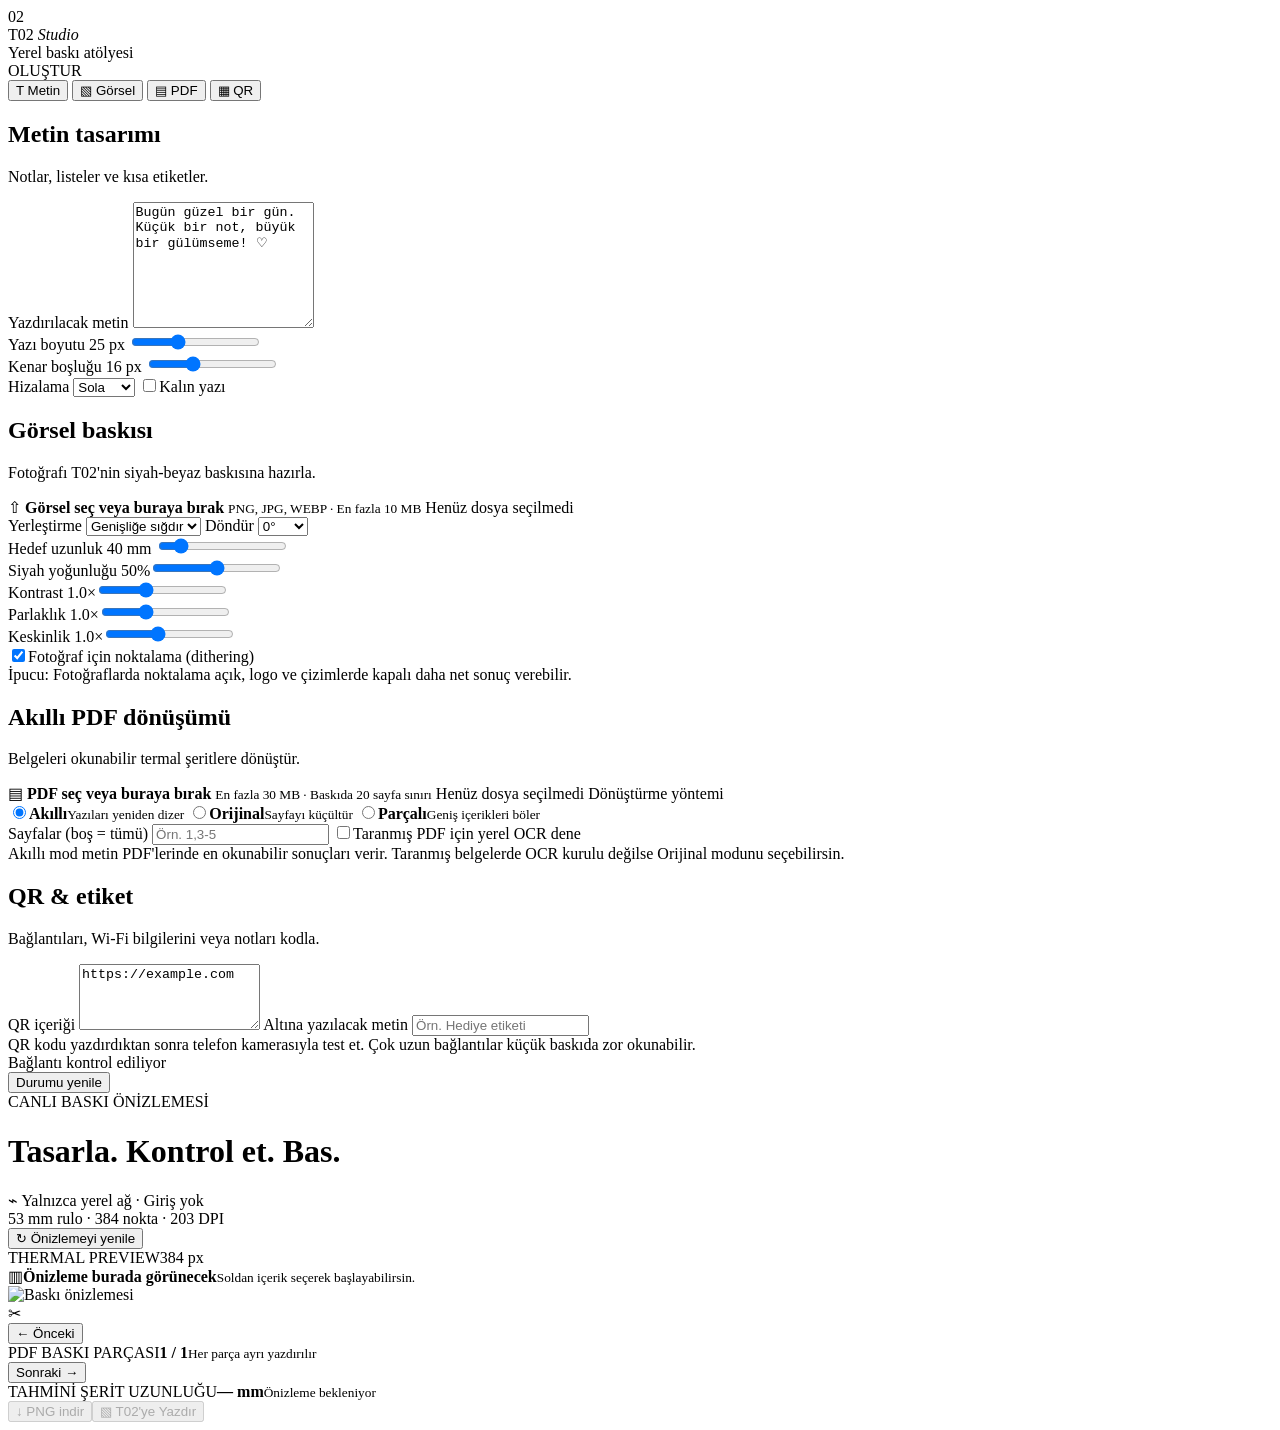
==== src/t02studio/templates/index.html @ 9f51218b "Initial open-source T02 Studio release with dark editor" ====
<!doctype html>
<html lang="tr">
<head>
  <meta charset="utf-8">
  <meta name="viewport" content="width=device-width, initial-scale=1">
  <meta name="theme-color" content="#111820">
  <title>T02 Studio</title>
  <link rel="stylesheet" href="/static/style.css">
</head>
<body>
  <div class="app-shell">
    <aside class="sidebar">
      <div class="brand-row">
        <div class="brand-mark"><span>02</span></div>
        <div>
          <div class="brand-name">T02 <em>Studio</em></div>
          <div class="brand-subtitle">Yerel baskı atölyesi</div>
        </div>
      </div>

      <div class="section-label">OLUŞTUR</div>
      <nav class="mode-tabs" aria-label="İçerik türü">
        <button class="mode-tab active" type="button" data-kind="text"><span class="tab-icon">T</span> Metin</button>
        <button class="mode-tab" type="button" data-kind="image"><span class="tab-icon">▧</span> Görsel</button>
        <button class="mode-tab" type="button" data-kind="pdf"><span class="tab-icon">▤</span> PDF</button>
        <button class="mode-tab" type="button" data-kind="qr"><span class="tab-icon">▦</span> QR</button>
      </nav>

      <form id="editor-form" autocomplete="off">
        <section class="editor-panel" data-panel="text">
          <div class="panel-heading"><h2>Metin tasarımı</h2><p>Notlar, listeler ve kısa etiketler.</p></div>
          <label for="text-input">Yazdırılacak metin</label>
          <textarea id="text-input" name="text" rows="8" spellcheck="true">Bugün güzel bir gün.
Küçük bir not, büyük bir gülümseme! ♡</textarea>
          <div class="row-field">
            <label for="font-size">Yazı boyutu <output id="font-size-value">25 px</output></label>
            <input id="font-size" name="font_size" type="range" min="12" max="50" value="25">
          </div>
          <div class="row-field">
            <label for="padding">Kenar boşluğu <output id="padding-value">16 px</output></label>
            <input id="padding" name="padding" type="range" min="0" max="48" value="16">
          </div>
          <div class="field-grid">
            <label class="field-block">Hizalama
              <select id="align" name="align"><option value="left">Sola</option><option value="center">Ortaya</option><option value="right">Sağa</option></select>
            </label>
            <label class="switch-row"><input id="bold" name="bold" type="checkbox"><span>Kalın yazı</span></label>
          </div>
        </section>

        <section class="editor-panel hidden" data-panel="image">
          <div class="panel-heading"><h2>Görsel baskısı</h2><p>Fotoğrafı T02'nin siyah-beyaz baskısına hazırla.</p></div>
          <label class="upload-zone" for="image-file" id="image-drop">
            <span class="upload-icon">⇧</span>
            <strong>Görsel seç veya buraya bırak</strong>
            <small>PNG, JPG, WEBP · En fazla 10 MB</small>
            <span class="selected-file" id="image-name">Henüz dosya seçilmedi</span>
          </label>
          <input id="image-file" type="file" accept="image/png,image/jpeg,image/webp,image/gif,image/bmp" hidden>
          <div class="field-grid">
            <label class="field-block">Yerleştirme
              <select id="image-mode"><option value="fit">Genişliğe sığdır</option><option value="cover">Kırparak doldur</option></select>
            </label>
            <label class="field-block">Döndür
              <select id="rotate"><option value="0">0°</option><option value="90">90°</option><option value="180">180°</option><option value="270">270°</option></select>
            </label>
          </div>
          <div class="row-field hidden" id="target-height-wrap">
            <label for="target-height-mm">Hedef uzunluk <output id="target-height-mm-value">40 mm</output></label>
            <input id="target-height-mm" type="range" min="15" max="200" value="40">
          </div>
          <div class="row-field"><label for="density">Siyah yoğunluğu <output id="density-value">50%</output></label><input id="density" type="range" min="0" max="100" value="50"></div>
          <div class="row-field"><label for="contrast">Kontrast <output id="contrast-value">1.0×</output></label><input id="contrast" type="range" min="50" max="250" value="120"></div>
          <div class="row-field"><label for="brightness">Parlaklık <output id="brightness-value">1.0×</output></label><input id="brightness" type="range" min="50" max="200" value="100"></div>
          <div class="row-field"><label for="sharpness">Keskinlik <output id="sharpness-value">1.0×</output></label><input id="sharpness" type="range" min="50" max="250" value="130"></div>
          <label class="switch-row"><input id="dither" type="checkbox" checked><span>Fotoğraf için noktalama (dithering)</span></label>
          <div class="hint-box">İpucu: Fotoğraflarda noktalama açık, logo ve çizimlerde kapalı daha net sonuç verebilir.</div>
        </section>

        <section class="editor-panel hidden" data-panel="pdf">
          <div class="panel-heading"><h2>Akıllı PDF dönüşümü</h2><p>Belgeleri okunabilir termal şeritlere dönüştür.</p></div>
          <label class="upload-zone" for="pdf-file" id="pdf-drop">
            <span class="upload-icon">▤</span>
            <strong>PDF seç veya buraya bırak</strong>
            <small>En fazla 30 MB · Baskıda 20 sayfa sınırı</small>
            <span class="selected-file" id="pdf-name">Henüz dosya seçilmedi</span>
          </label>
          <input id="pdf-file" type="file" accept="application/pdf,.pdf" hidden>
          <label class="input-label">Dönüştürme yöntemi</label>
          <div class="pdf-modes">
            <label class="pdf-choice selected"><input type="radio" name="pdf-mode" value="smart" checked><strong>Akıllı</strong><small>Yazıları yeniden dizer</small></label>
            <label class="pdf-choice"><input type="radio" name="pdf-mode" value="fit"><strong>Orijinal</strong><small>Sayfayı küçültür</small></label>
            <label class="pdf-choice"><input type="radio" name="pdf-mode" value="tile"><strong>Parçalı</strong><small>Geniş içerikleri böler</small></label>
          </div>
          <label class="field-block" for="pages">Sayfalar <span class="muted">(boş = tümü)</span>
            <input id="pages" type="text" placeholder="Örn. 1,3-5">
          </label>
          <label class="switch-row"><input id="ocr" type="checkbox"><span>Taranmış PDF için yerel OCR dene</span></label>
          <div class="hint-box">Akıllı mod metin PDF'lerinde en okunabilir sonuçları verir. Taranmış belgelerde OCR kurulu değilse Orijinal modunu seçebilirsin.</div>
        </section>

        <section class="editor-panel hidden" data-panel="qr">
          <div class="panel-heading"><h2>QR & etiket</h2><p>Bağlantıları, Wi-Fi bilgilerini veya notları kodla.</p></div>
          <label class="field-block" for="qr-value">QR içeriği
            <textarea id="qr-value" rows="4" placeholder="https://...">https://example.com</textarea>
          </label>
          <label class="field-block" for="qr-caption">Altına yazılacak metin
            <input id="qr-caption" type="text" placeholder="Örn. Hediye etiketi" maxlength="90">
          </label>
          <div class="hint-box">QR kodu yazdırdıktan sonra telefon kamerasıyla test et. Çok uzun bağlantılar küçük baskıda zor okunabilir.</div>
        </section>
      </form>

      <div class="sidebar-bottom">
        <div class="mini-stat"><span class="status-led" id="status-led"></span><span id="printer-status">Bağlantı kontrol ediliyor</span></div>
        <button class="text-button" id="refresh-status" type="button">Durumu yenile</button>
      </div>
    </aside>

    <main class="workspace">
      <header class="workspace-head">
        <div><div class="eyebrow">CANLI BASKI ÖNİZLEMESİ</div><h1>Tasarla. Kontrol et. Bas.</h1></div>
        <div class="head-actions"><span class="privacy-badge">⌁ Yalnızca yerel ağ · Giriş yok</span></div>
      </header>

      <div class="canvas-toolbar">
        <div class="width-pill"><span class="dot"></span> 53 mm rulo <span class="muted">· 384 nokta · 203 DPI</span></div>
        <button id="refresh-preview" class="secondary-button" type="button">↻ Önizlemeyi yenile</button>
      </div>

      <div class="paper-stage" id="paper-stage">
        <div class="stage-grid"></div>
        <div class="paper-wrap">
          <div class="paper-top"><span>THERMAL PREVIEW</span><span>384 px</span></div>
          <div class="paper" id="paper">
            <div class="preview-placeholder" id="preview-placeholder"><span>▥</span><strong>Önizleme burada görünecek</strong><small>Soldan içerik seçerek başlayabilirsin.</small></div>
            <img id="preview-image" alt="Baskı önizlemesi" class="hidden">
          </div>
          <div class="paper-cut"><span>✂</span></div>
          <div class="paper-shadow"></div>
        </div>
      </div>

      <div class="pdf-segment-bar hidden" id="pdf-segment-controls">
        <button class="secondary-button" id="pdf-previous" type="button">← Önceki</button>
        <div class="pdf-segment-info"><span>PDF BASKI PARÇASI</span><strong id="pdf-segment-label">1 / 1</strong><small>Her parça ayrı yazdırılır</small></div>
        <button class="secondary-button" id="pdf-next" type="button">Sonraki →</button>
      </div>

      <div class="workspace-footer">
        <div class="job-summary"><span>TAHMİNİ ŞERİT UZUNLUĞU</span><strong id="length-value">— mm</strong><small id="length-note">Önizleme bekleniyor</small></div>
        <div class="print-actions"><button class="secondary-button" id="download-preview" type="button" disabled>↓ PNG indir</button><button class="primary-button" id="print-button" type="button" disabled><span>▧</span> T02'ye Yazdır</button></div>
      </div>
    </main>
  </div>

  <div id="toast" class="toast hidden" role="status" aria-live="polite"></div>
  <script src="/static/app.js" defer></script>
</body>
</html>
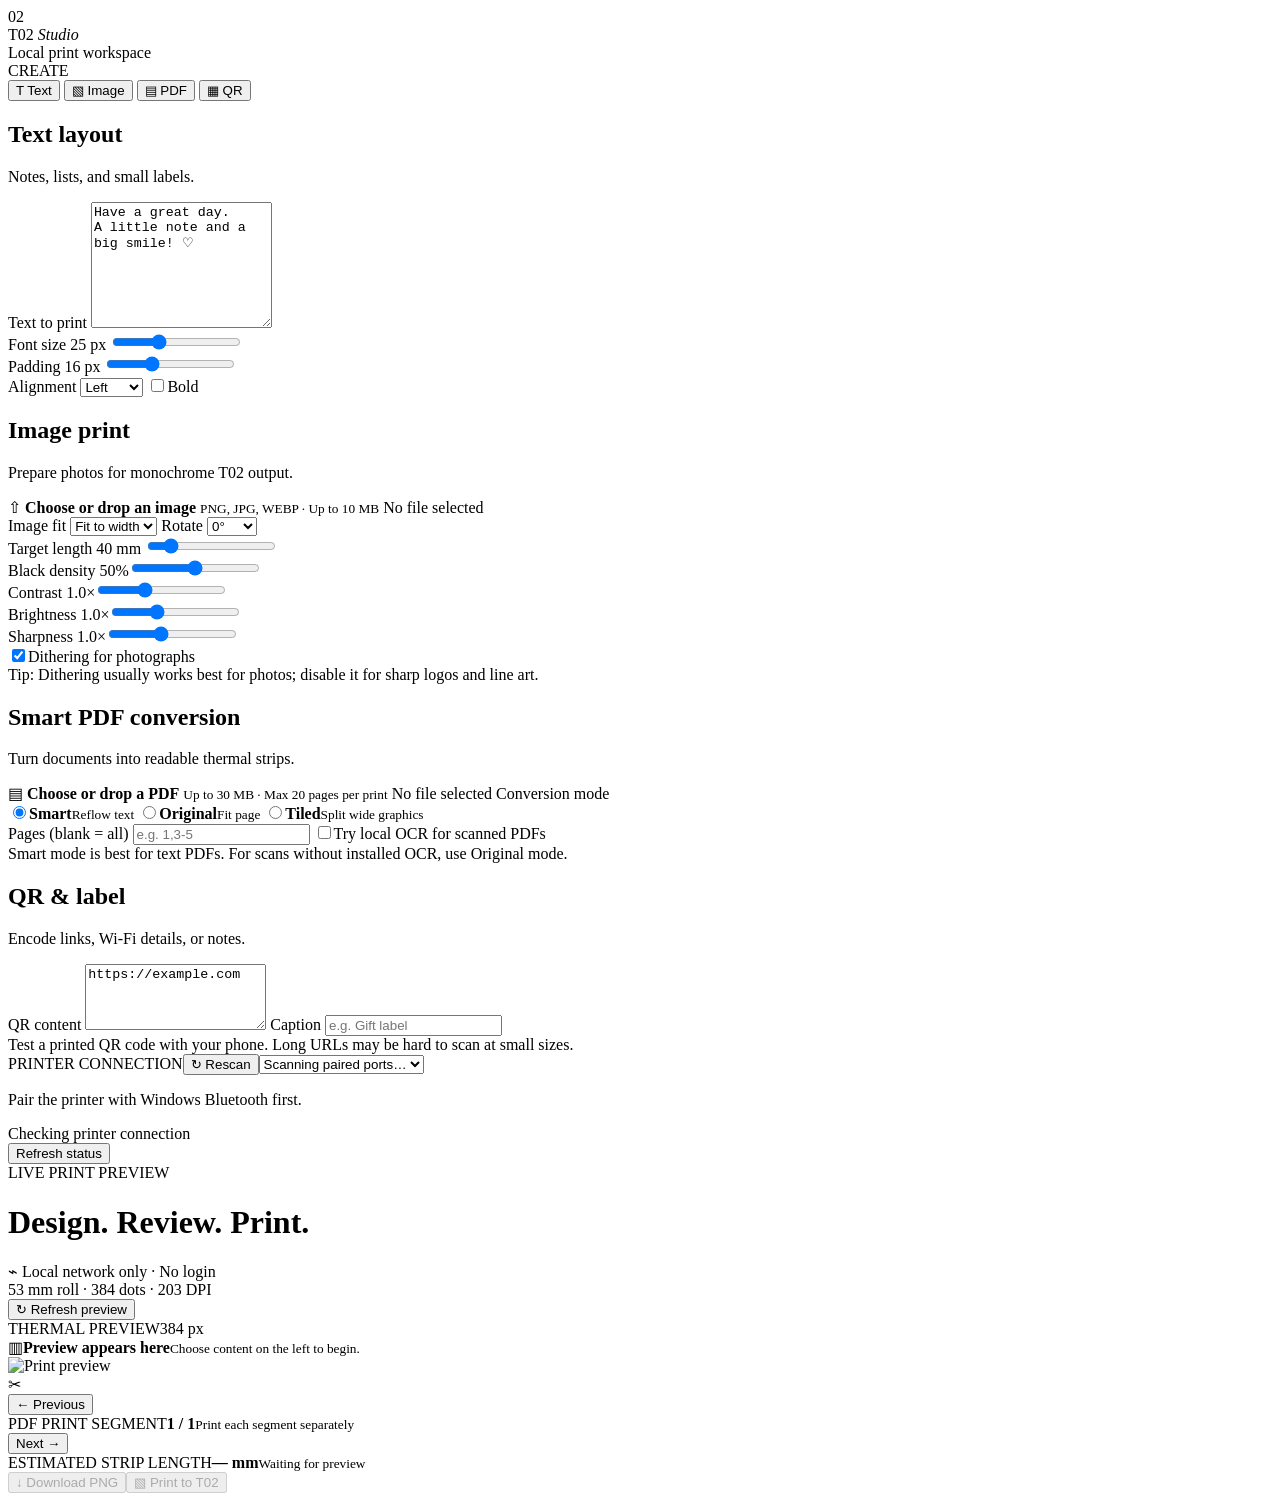
==== commit 6f60499f: "Add English UI and safe paired-printer discovery" ====
--- a/src/t02studio/templates/index.html
+++ b/src/t02studio/templates/index.html
@@ -1,5 +1,5 @@
 <!doctype html>
-<html lang="tr">
+<html lang="en">
 <head>
   <meta charset="utf-8">
   <meta name="viewport" content="width=device-width, initial-scale=1">
@@ -14,118 +14,119 @@
         <div class="brand-mark"><span>02</span></div>
         <div>
           <div class="brand-name">T02 <em>Studio</em></div>
-          <div class="brand-subtitle">Yerel baskı atölyesi</div>
+          <div class="brand-subtitle">Local print workspace</div>
         </div>
       </div>
 
-      <div class="section-label">OLUŞTUR</div>
-      <nav class="mode-tabs" aria-label="İçerik türü">
-        <button class="mode-tab active" type="button" data-kind="text"><span class="tab-icon">T</span> Metin</button>
-        <button class="mode-tab" type="button" data-kind="image"><span class="tab-icon">▧</span> Görsel</button>
+      <div class="section-label">CREATE</div>
+      <nav class="mode-tabs" aria-label="Content type">
+        <button class="mode-tab active" type="button" data-kind="text"><span class="tab-icon">T</span> Text</button>
+        <button class="mode-tab" type="button" data-kind="image"><span class="tab-icon">▧</span> Image</button>
         <button class="mode-tab" type="button" data-kind="pdf"><span class="tab-icon">▤</span> PDF</button>
         <button class="mode-tab" type="button" data-kind="qr"><span class="tab-icon">▦</span> QR</button>
       </nav>
 
       <form id="editor-form" autocomplete="off">
         <section class="editor-panel" data-panel="text">
-          <div class="panel-heading"><h2>Metin tasarımı</h2><p>Notlar, listeler ve kısa etiketler.</p></div>
-          <label for="text-input">Yazdırılacak metin</label>
-          <textarea id="text-input" name="text" rows="8" spellcheck="true">Bugün güzel bir gün.
-Küçük bir not, büyük bir gülümseme! ♡</textarea>
+          <div class="panel-heading"><h2>Text layout</h2><p>Notes, lists, and small labels.</p></div>
+          <label for="text-input">Text to print</label>
+          <textarea id="text-input" name="text" rows="8" spellcheck="true">Have a great day.
+A little note and a big smile! ♡</textarea>
           <div class="row-field">
-            <label for="font-size">Yazı boyutu <output id="font-size-value">25 px</output></label>
+            <label for="font-size">Font size <output id="font-size-value">25 px</output></label>
             <input id="font-size" name="font_size" type="range" min="12" max="50" value="25">
           </div>
           <div class="row-field">
-            <label for="padding">Kenar boşluğu <output id="padding-value">16 px</output></label>
+            <label for="padding">Padding <output id="padding-value">16 px</output></label>
             <input id="padding" name="padding" type="range" min="0" max="48" value="16">
           </div>
           <div class="field-grid">
-            <label class="field-block">Hizalama
-              <select id="align" name="align"><option value="left">Sola</option><option value="center">Ortaya</option><option value="right">Sağa</option></select>
+            <label class="field-block">Alignment
+              <select id="align" name="align"><option value="left">Left</option><option value="center">Center</option><option value="right">Right</option></select>
             </label>
-            <label class="switch-row"><input id="bold" name="bold" type="checkbox"><span>Kalın yazı</span></label>
+            <label class="switch-row"><input id="bold" name="bold" type="checkbox"><span>Bold</span></label>
           </div>
         </section>
 
         <section class="editor-panel hidden" data-panel="image">
-          <div class="panel-heading"><h2>Görsel baskısı</h2><p>Fotoğrafı T02'nin siyah-beyaz baskısına hazırla.</p></div>
+          <div class="panel-heading"><h2>Image print</h2><p>Prepare photos for monochrome T02 output.</p></div>
           <label class="upload-zone" for="image-file" id="image-drop">
             <span class="upload-icon">⇧</span>
-            <strong>Görsel seç veya buraya bırak</strong>
-            <small>PNG, JPG, WEBP · En fazla 10 MB</small>
-            <span class="selected-file" id="image-name">Henüz dosya seçilmedi</span>
+            <strong>Choose or drop an image</strong>
+            <small>PNG, JPG, WEBP · Up to 10 MB</small>
+            <span class="selected-file" id="image-name">No file selected</span>
           </label>
           <input id="image-file" type="file" accept="image/png,image/jpeg,image/webp,image/gif,image/bmp" hidden>
           <div class="field-grid">
-            <label class="field-block">Yerleştirme
-              <select id="image-mode"><option value="fit">Genişliğe sığdır</option><option value="cover">Kırparak doldur</option></select>
+            <label class="field-block">Image fit
+              <select id="image-mode"><option value="fit">Fit to width</option><option value="cover">Crop to fill</option></select>
             </label>
-            <label class="field-block">Döndür
+            <label class="field-block">Rotate
               <select id="rotate"><option value="0">0°</option><option value="90">90°</option><option value="180">180°</option><option value="270">270°</option></select>
             </label>
           </div>
           <div class="row-field hidden" id="target-height-wrap">
-            <label for="target-height-mm">Hedef uzunluk <output id="target-height-mm-value">40 mm</output></label>
+            <label for="target-height-mm">Target length <output id="target-height-mm-value">40 mm</output></label>
             <input id="target-height-mm" type="range" min="15" max="200" value="40">
           </div>
-          <div class="row-field"><label for="density">Siyah yoğunluğu <output id="density-value">50%</output></label><input id="density" type="range" min="0" max="100" value="50"></div>
-          <div class="row-field"><label for="contrast">Kontrast <output id="contrast-value">1.0×</output></label><input id="contrast" type="range" min="50" max="250" value="120"></div>
-          <div class="row-field"><label for="brightness">Parlaklık <output id="brightness-value">1.0×</output></label><input id="brightness" type="range" min="50" max="200" value="100"></div>
-          <div class="row-field"><label for="sharpness">Keskinlik <output id="sharpness-value">1.0×</output></label><input id="sharpness" type="range" min="50" max="250" value="130"></div>
-          <label class="switch-row"><input id="dither" type="checkbox" checked><span>Fotoğraf için noktalama (dithering)</span></label>
-          <div class="hint-box">İpucu: Fotoğraflarda noktalama açık, logo ve çizimlerde kapalı daha net sonuç verebilir.</div>
+          <div class="row-field"><label for="density">Black density <output id="density-value">50%</output></label><input id="density" type="range" min="0" max="100" value="50"></div>
+          <div class="row-field"><label for="contrast">Contrast <output id="contrast-value">1.0×</output></label><input id="contrast" type="range" min="50" max="250" value="120"></div>
+          <div class="row-field"><label for="brightness">Brightness <output id="brightness-value">1.0×</output></label><input id="brightness" type="range" min="50" max="200" value="100"></div>
+          <div class="row-field"><label for="sharpness">Sharpness <output id="sharpness-value">1.0×</output></label><input id="sharpness" type="range" min="50" max="250" value="130"></div>
+          <label class="switch-row"><input id="dither" type="checkbox" checked><span>Dithering for photographs</span></label>
+          <div class="hint-box">Tip: Dithering usually works best for photos; disable it for sharp logos and line art.</div>
         </section>
 
         <section class="editor-panel hidden" data-panel="pdf">
-          <div class="panel-heading"><h2>Akıllı PDF dönüşümü</h2><p>Belgeleri okunabilir termal şeritlere dönüştür.</p></div>
+          <div class="panel-heading"><h2>Smart PDF conversion</h2><p>Turn documents into readable thermal strips.</p></div>
           <label class="upload-zone" for="pdf-file" id="pdf-drop">
             <span class="upload-icon">▤</span>
-            <strong>PDF seç veya buraya bırak</strong>
-            <small>En fazla 30 MB · Baskıda 20 sayfa sınırı</small>
-            <span class="selected-file" id="pdf-name">Henüz dosya seçilmedi</span>
+            <strong>Choose or drop a PDF</strong>
+            <small>Up to 30 MB · Max 20 pages per print</small>
+            <span class="selected-file" id="pdf-name">No file selected</span>
           </label>
           <input id="pdf-file" type="file" accept="application/pdf,.pdf" hidden>
-          <label class="input-label">Dönüştürme yöntemi</label>
+          <label class="input-label">Conversion mode</label>
           <div class="pdf-modes">
-            <label class="pdf-choice selected"><input type="radio" name="pdf-mode" value="smart" checked><strong>Akıllı</strong><small>Yazıları yeniden dizer</small></label>
-            <label class="pdf-choice"><input type="radio" name="pdf-mode" value="fit"><strong>Orijinal</strong><small>Sayfayı küçültür</small></label>
-            <label class="pdf-choice"><input type="radio" name="pdf-mode" value="tile"><strong>Parçalı</strong><small>Geniş içerikleri böler</small></label>
+            <label class="pdf-choice selected"><input type="radio" name="pdf-mode" value="smart" checked><strong>Smart</strong><small>Reflow text</small></label>
+            <label class="pdf-choice"><input type="radio" name="pdf-mode" value="fit"><strong>Original</strong><small>Fit page</small></label>
+            <label class="pdf-choice"><input type="radio" name="pdf-mode" value="tile"><strong>Tiled</strong><small>Split wide graphics</small></label>
           </div>
-          <label class="field-block" for="pages">Sayfalar <span class="muted">(boş = tümü)</span>
-            <input id="pages" type="text" placeholder="Örn. 1,3-5">
+          <label class="field-block" for="pages">Pages <span class="muted">(blank = all)</span>
+            <input id="pages" type="text" placeholder="e.g. 1,3-5">
           </label>
-          <label class="switch-row"><input id="ocr" type="checkbox"><span>Taranmış PDF için yerel OCR dene</span></label>
-          <div class="hint-box">Akıllı mod metin PDF'lerinde en okunabilir sonuçları verir. Taranmış belgelerde OCR kurulu değilse Orijinal modunu seçebilirsin.</div>
+          <label class="switch-row"><input id="ocr" type="checkbox"><span>Try local OCR for scanned PDFs</span></label>
+          <div class="hint-box">Smart mode is best for text PDFs. For scans without installed OCR, use Original mode.</div>
         </section>
 
         <section class="editor-panel hidden" data-panel="qr">
-          <div class="panel-heading"><h2>QR & etiket</h2><p>Bağlantıları, Wi-Fi bilgilerini veya notları kodla.</p></div>
-          <label class="field-block" for="qr-value">QR içeriği
+          <div class="panel-heading"><h2>QR & label</h2><p>Encode links, Wi-Fi details, or notes.</p></div>
+          <label class="field-block" for="qr-value">QR content
             <textarea id="qr-value" rows="4" placeholder="https://...">https://example.com</textarea>
           </label>
-          <label class="field-block" for="qr-caption">Altına yazılacak metin
-            <input id="qr-caption" type="text" placeholder="Örn. Hediye etiketi" maxlength="90">
+          <label class="field-block" for="qr-caption">Caption
+            <input id="qr-caption" type="text" placeholder="e.g. Gift label" maxlength="90">
           </label>
-          <div class="hint-box">QR kodu yazdırdıktan sonra telefon kamerasıyla test et. Çok uzun bağlantılar küçük baskıda zor okunabilir.</div>
+          <div class="hint-box">Test a printed QR code with your phone. Long URLs may be hard to scan at small sizes.</div>
         </section>
       </form>
 
       <div class="sidebar-bottom">
-        <div class="mini-stat"><span class="status-led" id="status-led"></span><span id="printer-status">Bağlantı kontrol ediliyor</span></div>
-        <button class="text-button" id="refresh-status" type="button">Durumu yenile</button>
+        <div class="printer-picker"><label for="printer-select">PRINTER CONNECTION</label><button id="discover-printers" class="text-button" type="button">↻ Rescan</button><select id="printer-select" aria-label="Select a printer port"><option value="">Scanning paired ports…</option></select><p id="printer-help">Pair the printer with Windows Bluetooth first.</p></div>
+        <div class="mini-stat"><span class="status-led" id="status-led"></span><span id="printer-status">Checking printer connection</span></div>
+        <button class="text-button" id="refresh-status" type="button">Refresh status</button>
       </div>
     </aside>
 
     <main class="workspace">
       <header class="workspace-head">
-        <div><div class="eyebrow">CANLI BASKI ÖNİZLEMESİ</div><h1>Tasarla. Kontrol et. Bas.</h1></div>
-        <div class="head-actions"><span class="privacy-badge">⌁ Yalnızca yerel ağ · Giriş yok</span></div>
+        <div><div class="eyebrow">LIVE PRINT PREVIEW</div><h1>Design. Review. Print.</h1></div>
+        <div class="head-actions"><span class="privacy-badge">⌁ Local network only · No login</span></div>
       </header>
 
       <div class="canvas-toolbar">
-        <div class="width-pill"><span class="dot"></span> 53 mm rulo <span class="muted">· 384 nokta · 203 DPI</span></div>
-        <button id="refresh-preview" class="secondary-button" type="button">↻ Önizlemeyi yenile</button>
+        <div class="width-pill"><span class="dot"></span> 53 mm roll <span class="muted">· 384 dots · 203 DPI</span></div>
+        <button id="refresh-preview" class="secondary-button" type="button">↻ Refresh preview</button>
       </div>
 
       <div class="paper-stage" id="paper-stage">
@@ -133,8 +134,8 @@
         <div class="paper-wrap">
           <div class="paper-top"><span>THERMAL PREVIEW</span><span>384 px</span></div>
           <div class="paper" id="paper">
-            <div class="preview-placeholder" id="preview-placeholder"><span>▥</span><strong>Önizleme burada görünecek</strong><small>Soldan içerik seçerek başlayabilirsin.</small></div>
-            <img id="preview-image" alt="Baskı önizlemesi" class="hidden">
+            <div class="preview-placeholder" id="preview-placeholder"><span>▥</span><strong>Preview appears here</strong><small>Choose content on the left to begin.</small></div>
+            <img id="preview-image" alt="Print preview" class="hidden">
           </div>
           <div class="paper-cut"><span>✂</span></div>
           <div class="paper-shadow"></div>
@@ -142,14 +143,14 @@
       </div>
 
       <div class="pdf-segment-bar hidden" id="pdf-segment-controls">
-        <button class="secondary-button" id="pdf-previous" type="button">← Önceki</button>
-        <div class="pdf-segment-info"><span>PDF BASKI PARÇASI</span><strong id="pdf-segment-label">1 / 1</strong><small>Her parça ayrı yazdırılır</small></div>
-        <button class="secondary-button" id="pdf-next" type="button">Sonraki →</button>
+        <button class="secondary-button" id="pdf-previous" type="button">← Previous</button>
+        <div class="pdf-segment-info"><span>PDF PRINT SEGMENT</span><strong id="pdf-segment-label">1 / 1</strong><small>Print each segment separately</small></div>
+        <button class="secondary-button" id="pdf-next" type="button">Next →</button>
       </div>
 
       <div class="workspace-footer">
-        <div class="job-summary"><span>TAHMİNİ ŞERİT UZUNLUĞU</span><strong id="length-value">— mm</strong><small id="length-note">Önizleme bekleniyor</small></div>
-        <div class="print-actions"><button class="secondary-button" id="download-preview" type="button" disabled>↓ PNG indir</button><button class="primary-button" id="print-button" type="button" disabled><span>▧</span> T02'ye Yazdır</button></div>
+        <div class="job-summary"><span>ESTIMATED STRIP LENGTH</span><strong id="length-value">— mm</strong><small id="length-note">Waiting for preview</small></div>
+        <div class="print-actions"><button class="secondary-button" id="download-preview" type="button" disabled>↓ Download PNG</button><button class="primary-button" id="print-button" type="button" disabled><span>▧</span> Print to T02</button></div>
       </div>
     </main>
   </div>
